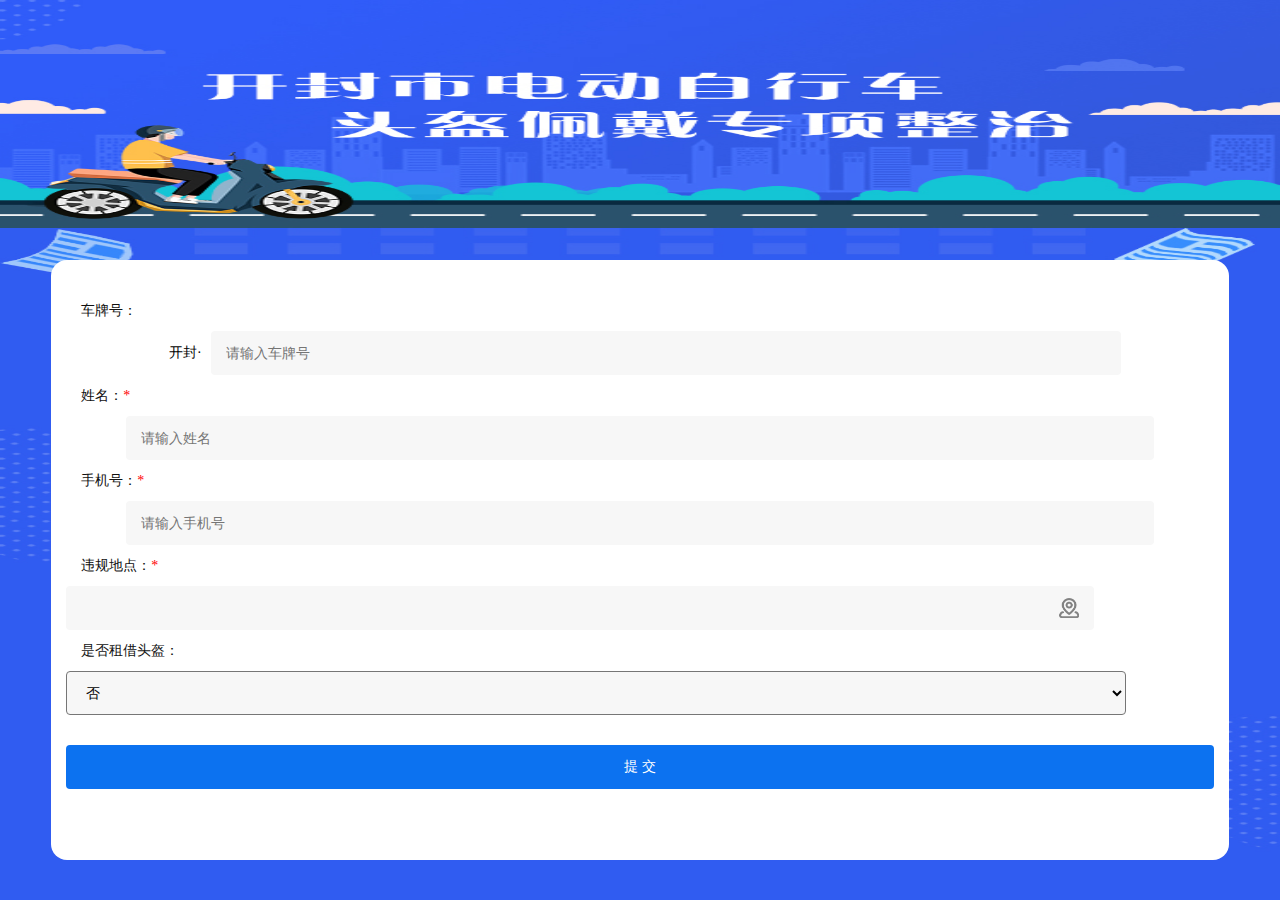
==== index.html @ 8236dee6 "初始化项目" ====
<!DOCTYPE html>
<html>
	<head>
		<meta charset="utf-8">
		<meta http-equiv="X-UA-Compatible" content="IE=edge">
		<meta name="viewport" content="width=device-width, initial-scale=1.0, user-scalable=no">
		<title>开封市电动自行车头盔佩戴专项整治</title>
		<script src="js/angular.min.js"></script>
		<script src="js/layer-v3.1.1/layer/mobile/layer.js"></script>
		<script src="js/common.js"></script>
		<link rel="stylesheet" type="text/css" href="css/app.css" />
	</head>
	<body>

		<div class="bg">
			<div id="" class="form" ng-app="myApp" ng-controller="loginCtrl">
				<div class="title_card">车牌号：</div>
				<div class="line">
					<div class="city">开封·</div>
					<input id="cardNo" class="cardNo_input" type="number" pattern="\d*" placeholder="请输入车牌号" ng-model='cardNo'
						value="" />
				</div>
				<div class="title">姓名：<a style="color: red;">*</a></div>
				<div class="line">
					<input id="username" class="form_input" type="text" required placeholder="请输入姓名" ng-model='username'
						value="" />
				</div>
				<div class="title">手机号：<a style="color: red;">*</a></div>
				<div class="line">
					<input id="phone" class="form_input" type="tel" maxlength="11" placeholder="请输入手机号"
						ng-model='phone' value="" />
				</div>
				<div class="title">违规地点：<a style="color: red;">*</a></div>
				<div class="row">
					<div id="address" class="address"></div>
					<img class="address-img" src="img/address.png" onclick="onLocation()" />
				</div>
				<div class="title">是否租借头盔：</div>
				<select id="select" class="select"
					onchange="gradeChange(this.options[this.options.selectedIndex].value)">
					<option value="0">否</option>
					<option value="1">是</option>
				</select>
				<div id="submit" class="btn" ng-click="checkSubmit()"> 提 交 </div>
			</div>
		</div>


	</body>
	<script type="text/javascript" src="https://api.map.baidu.com/api?v=2.0&ak=C93b5178d7a8ebdb830b9b557abce78b">
	</script>
	<script src="js/jquery-3.5.1.min.js"></script>
	<script>
		function getLocation() {
			if (navigator.geolocation) {
				navigator.geolocation.getCurrentPosition(showPosition, showError);
			} else {
				alert("浏览器不支持地理定位。");
			}
		}

		function showPosition(position) {
			console.log(position);
			var lat = position.coords.latitude; //纬度 
			var lng = position.coords.longitude; //经度 
			console.log('纬度:' + lat + ',经度:' + lng);

			// 系统坐标转百度经纬度
			const pointBak = new BMap.Point(lng, lat);
			const convertor = new BMap.Convertor();
			convertor.translate([pointBak], 1, 5, function(resPoint) {
				if (resPoint && resPoint.points && resPoint.points.length > 0) {
					lng = resPoint.points[0].lng;
					lat = resPoint.points[0].lat;
				}
				const point = new BMap.Point(lng, lat);
				const geo = new BMap.Geocoder();
				geo.getLocation(point, (res) => {

					//将我们获取到的经纬度保存到变量中
					var latlon = res.point.lat + ',' + res.point.lng;

					// baidu接口
					var url =
						"https://api.map.baidu.com/geocoder/v2/?ak=C93b5178d7a8ebdb830b9b557abce78b&location=" +
						latlon + "&output=json&pois=0"
					$.ajax({
						type: "GET",
						dataType: "jsonp",
						url: url,
						beforeSend: function() {
							$("#address").html('正在定位...');
						},
						success: function(res) {
							if (res.status == 0) {
								$("#address").html(res.result.formatted_address);
							}
						},
						error: function(XMLHttpRequest, textStatus, errorThrown) {
							$("#address").html("地址位置获取失败");
						}
					});

				});
			});

		}

		function showError(error) {
			switch (error.code) {
				case error.PERMISSION_DENIED:
					alert("定位失败,用户拒绝请求地理定位");
					break;
				case error.POSITION_UNAVAILABLE:
					alert("定位失败,位置信息是不可用");
					break;
				case error.TIMEOUT:
					alert("定位失败,请求获取用户位置超时");
					break;
				case error.UNKNOWN_ERROR:
					alert("定位失败,定位系统失效");
					break;
			}
		}



		// 点击定位
		function onLocation() {
			console.log('点击定位')
			this.getLocation()
		}

		// 选择租借头盔
		function gradeChange(tx) {
			// alert(tx);
			console.log(tx)
		}

		// 清空输入内容
		function clearData() {
			$(document).ready(function() {
				$("#submit").click(function() {
					$("#cardNo").val('');
					$("#username").val('');
					$("#phone").val('');
				});
			});
		}


		// 获取url参数
		function getQueryVariable(variable) {
			var query = window.location.search.substring(1);
			var vars = query.split("&");
			for (var i = 0; i < vars.length; i++) {
				var pair = vars[i].split("=");
				if (pair[0] == variable) {
					return pair[1];
				}
			}
			return (false);
		}

		// 点击提交
		var app = angular.module('myApp', []);
		app.controller('loginCtrl', function($scope, $http, $rootScope) {
			$scope.checkSubmit = function() {


				if (!$scope.username || $scope.username == '') {
					common.toast({
						message: '请输入用户名'
					})
					return false
				}

				if (!$scope.phone || $scope.phone == '') {
					common.toast({
						message: '请输入手机号'
					})
					return false
				}

				if ($scope.phone.length != 11) {
					common.toast({
						message: '请输入正确的手机号码'
					})
					return false
				}

				var address = document.getElementById("address").innerHTML

				if (!address || address == '') {
					common.toast({
						message: '请选择违规地点'
					})
					return false
				}
				

				var police_id = 1;
				police_id = window.getQueryVariable("police_id")

				// 选择是否租借头盔
				var is_helmet = 0;
				var select = document.getElementById("select");
				is_helmet = select.selectedIndex

				$.ajax({
					type: 'POST',
					url: "https://mini.tangdoush.com/api/police/policeMessage",
					contentType: 'application/json',
					async: true,
					dataType: 'JSON',
					contentType: 'application/x-www-form-urlencoded;charset=utf-8',
					data: {
						police_id: police_id,
						ebike_number: $scope.cardNo,
						user_name: $scope.username,
						user_mobile: $scope.phone,
						address: address,
						is_helmet: is_helmet,
					},
					beforeSend: function() {
						//3.设置提交按钮失效，以实现防止按钮重复点击
						$("#submit").attr('disabled', true);
					},
					complete: function() {
						//5.提交完成后按钮重新设置有效
						$("#submit").removeAttr('disabled');
					},
					success: function(res) {
						console.log(res)
						if (res.code == 1) {
							window.location.href = 'success.html?ebike_number='+$scope.cardNo+'&user_name='+$scope.username+'&user_mobile='+$scope.phone+'&address='+address+'' 
							$("#cardNo").val('');
							$("#username").val('');
							$("#phone").val('');
						} else {
							common.toast({
								title: res.msg
							});
						}

					}
				});

			}
		});
	</script>

</html>
---- css/app.css ----
* {
	margin: 0;
	padding: 0;
}

body {
	background-color: #FFFFFF;

}


.bg {
	background: #FFFFFF;
	background-image: url(../img/home_bg.jpg);
	/* position: fixed; */
	width: 100%;
	height: 900px;
	background-size: 100% 900px;
}

.bg1 {
	background: #FFFFFF;
	background-image: url(../img/detailAll_bg.jpg) ;
	width: 100%;
	height: 1250px;
	background-size: 100% 1250px;
}

.bg2 {
	background: #FFFFFF;
	background-image: url(../img/detail_bg.jpg);
	/* position: fixed; */
	width: 100%;
	height: 900px;
	background-size: 100% 900px;
}

.form {
	position: absolute;
	left: 50%;
	top: 0;
	height: 600px;
	width: 92%;
	margin-left: -46%;
	margin-top: 260px;
	background-color: #FFFFFF;
	border-radius: 16px;
	/* transform: translateX(-50%); */
	/* transform: translateY(-50%); */
}

.line{
	display: flex;
	justify-content: center;
	align-items: center;
}
.city{
	margin-left: 30px;
	width: 42px;
	font-size: 14px;
}

.required{
	margin-left: 10px;
	color: red;
}

.title_card {
	color: #111111;
	font-size: 14px;
	height: 2.5625rem;
	line-height: 2.5625rem;
	margin-left: 30px;
	padding-top: 30px;
}

.title {
	color: #111111;
	font-size: 14px;
	height: 2.5625rem;
	line-height: 2.5625rem;
	margin-left: 30px;
}

.cardNo_input{
	width: 76%;
	height: 2.75rem;
	display: block;
	font-size: 14px;
	border-radius: 4px;
	border: none;
	background-color: #f7f7f7;
	text-align: left;
	padding-left: 15px;
	margin-right: 20px;
}


.form_input {
	width: 86%;
	height: 2.75rem;
	display: block;
	margin: 0 15px;
	font-size: 14px;
	border-radius: 4px;
	border: none;
	background-color: #f7f7f7;
	text-align: left;
	padding-left: 15px;
}

.row {
	width: 86%;
	height: 2.75rem;
	display: flex;
	margin: 0 15px;
	font-size: 14px;
	border-radius: 4px;
	background-color: #f7f7f7;
	padding-left: 15px;
	justify-content: space-between;
	align-items: center;
}

.row div {
	font-size: 0.875rem;
	color: #111111;
}

.address {
	text-overflow: ellipsis;
	display: -webkit-box;
	-webkit-box-orient: vertical;
	-webkit-box-pack: center;
	-webkit-box-align: center;
	-webkit-line-clamp: 2;
	overflow: hidden;
}

.address-img {
	width: 20px;
	height: 20px;
	margin-right: 15px;
}

.select {
	width: 90%;
	height: 2.75rem;
	display: flex;
	margin: 0 15px;
	font-size: 14px;
	border-radius: 4px;
	background-color: #f7f7f7;
	padding-left: 15px;
	justify-content: space-between;
	align-items: center;
}

.text {
	width: 100px;
	height: 40px;
}

.lease-img {
	width: 14px;
	height: 20px;
	margin-right: 15px;
}


.btn {
	background-color: #0c72f0;
	height: 2.75rem;
	border-radius: 0.25rem;
	margin: 0 15px;
	margin-top: 30px;
	line-height: 2.75rem;
	text-align: center;
	font-size: 0.875rem;
	color: white;
}


.box {
	position: relative;
	left: 0;
	top: 240px;
	margin: 0 15px;
}

.section {
	font-size: 14px;
	color: #FFFFFF;
	height: 20px;
}

.row2 {
	height: 40px;
	display: flex;
	margin: 2px auto;
	font-size: 14px;
	border-radius: 4px;
	background-color: rgba(255, 255, 255, 0.2);
	justify-content: space-between;
	align-items: center;
}

.list_title {
	padding-left: 30px;
	font-size: 14px;
	color: #FFFFFF;
}

.list_subTitle {
	padding-right: 30px;
	font-size: 14px;
	color: #FFFFFF;
}
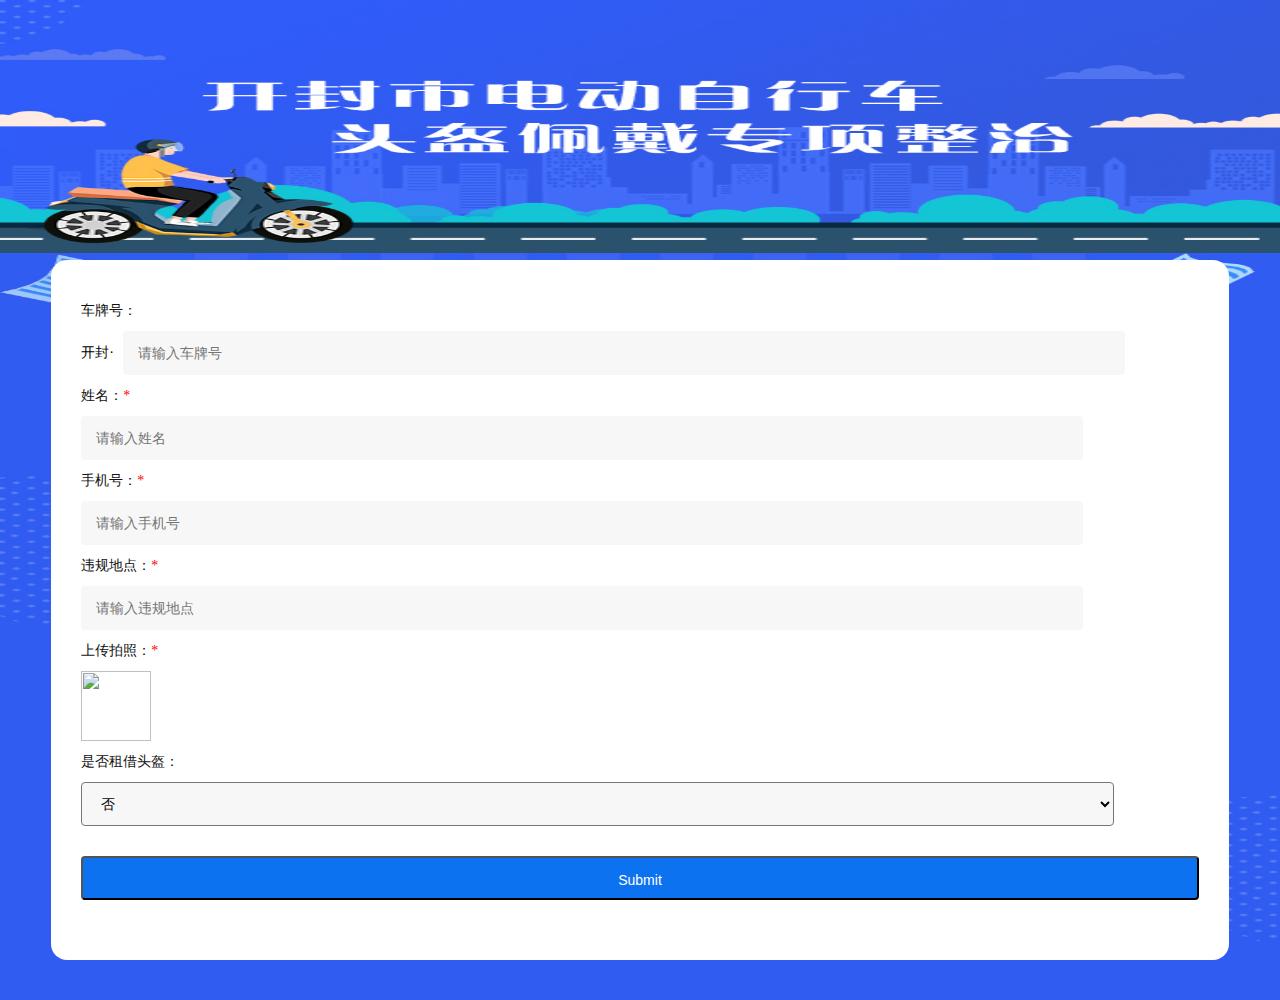
==== commit 0ba6864d: "初始化项目" ====
--- a/index.html
+++ b/index.html
@@ -17,8 +17,8 @@
 				<div class="title_card">车牌号：</div>
 				<div class="line">
 					<div class="city">开封·</div>
-					<input id="cardNo" class="cardNo_input" type="number" pattern="\d*" placeholder="请输入车牌号" ng-model='cardNo'
-						value="" />
+					<input id="cardNo" class="cardNo_input" type="number" pattern="\d*" placeholder="请输入车牌号"
+						ng-model='cardNo' value="" />
 				</div>
 				<div class="title">姓名：<a style="color: red;">*</a></div>
 				<div class="line">
@@ -27,27 +27,44 @@
 				</div>
 				<div class="title">手机号：<a style="color: red;">*</a></div>
 				<div class="line">
-					<input id="phone" class="form_input" type="tel" maxlength="11" placeholder="请输入手机号"
-						ng-model='phone' value="" />
+					<input id="phone" class="form_input" type="tel" maxlength="11" placeholder="请输入手机号" ng-model='phone'
+						value="" />
 				</div>
 				<div class="title">违规地点：<a style="color: red;">*</a></div>
-				<div class="row">
-					<div id="address" class="address"></div>
-					<img class="address-img" src="img/address.png" onclick="onLocation()" />
+				<div class="line">
+					<input id="address" class="form_input" type="text"  required placeholder="请输入违规地点" ng-model='address'
+						value="" />
+				</div>
+			<!-- 	<div class="title">违规地点：<a style="color: red;">*</a></div>
+				<div class="line">
+					<div class="row">
+						<div id="address" class="address"></div>
+						<img class="address-img" src="img/address.png" onclick="onLocation()" />
+					</div>
+				</div> -->
+				<div class="title">上传拍照：<a style="color: red;">*</a></div>
+				<div class="line">
+					  <img src="./img/photo.jpg" class="img_id" id="img_id" onclick="onImg()"> 
+						<input type="file" id="img_file" name="image" capture="camera" accept="image/*" style="display: none;" onchange="showImg()"/>
 				</div>
 				<div class="title">是否租借头盔：</div>
-				<select id="select" class="select"
-					onchange="gradeChange(this.options[this.options.selectedIndex].value)">
-					<option value="0">否</option>
-					<option value="1">是</option>
-				</select>
-				<div id="submit" class="btn" ng-click="checkSubmit()"> 提 交 </div>
+				<div class="line">
+					<select id="select" class="select"
+						onchange="gradeChange(this.options[this.options.selectedIndex].value)">
+						<option value="0">否</option>
+						<option value="1">是</option>
+					</select>
+				</div>
+				<div class="submit">
+					<input type="submit" id="submit"  class="submit-btn" ng-click="checkSubmit()"></input>
+				</div>
+					
 			</div>
 		</div>
 
 
 	</body>
-	<script type="text/javascript" src="https://api.map.baidu.com/api?v=2.0&ak=C93b5178d7a8ebdb830b9b557abce78b">
+	<script type="text/javascript" src="https://api.map.baidu.com/api?v=3.0&ak=yjFG1S1VZ1vPMAsvGzWY3SVb8TCuAGfq">
 	</script>
 	<script src="js/jquery-3.5.1.min.js"></script>
 	<script>
@@ -79,11 +96,13 @@
 
 					//将我们获取到的经纬度保存到变量中
 					var latlon = res.point.lat + ',' + res.point.lng;
-
 					// baidu接口
+					// var url =
+					// 	"https://api.map.baidu.com/geocoder/v2/?ak=c9wqDwuAOnwSC9do0HNdaPF0YTGe9OZL&location=" +
+					// 	latlon + "&output=json&pois=0"
 					var url =
-						"https://api.map.baidu.com/geocoder/v2/?ak=C93b5178d7a8ebdb830b9b557abce78b&location=" +
-						latlon + "&output=json&pois=0"
+						'https://api.map.baidu.com/reverse_geocoding/v3/?ak=yjFG1S1VZ1vPMAsvGzWY3SVb8TCuAGfq&output=json&location=' + latlon
+					
 					$.ajax({
 						type: "GET",
 						dataType: "jsonp",
@@ -136,16 +155,124 @@
 			// alert(tx);
 			console.log(tx)
 		}
-
-		// 清空输入内容
-		function clearData() {
-			$(document).ready(function() {
-				$("#submit").click(function() {
-					$("#cardNo").val('');
-					$("#username").val('');
-					$("#phone").val('');
-				});
+		
+		// 点击图片
+		function onImg (){
+			const input = document.querySelector('#img_file')
+			input.click()
+		}
+		
+		//回调函数返回file的值（将base64编码转成file）
+		function dataURLtoFile  (dataurl,name)  {
+		  var arr = dataurl.split(','); 
+			var mime = arr[0].match(/:(.*?);/)[1];
+		  var bstr = atob(arr[1]); 
+			let n = bstr.length;
+		  var u8arr = new Uint8Array(n);
+		  // eslint-disable-next-line no-plusplus
+		  while (n--) {
+		    u8arr[n] = bstr.charCodeAt(n);
+		  }
+		  var suffix = mime.split('/');
+		  return new File([u8arr], name, { type: mime });
+		};
+		
+		// 选择图片
+		function showImg() {
+			// var img_file =  $("#img_file").val();
+			var file = document.getElementById('img_file').files[0];
+			console.log(file)
+			if (file) {
+				let reader = new FileReader();
+				//读取file
+				reader.readAsDataURL(file);
+				reader.onloadend = function(e) {
+					let img = new Image() //新建一个img标签（还没嵌入DOM节点)
+					img.src = e.target.result //将图片的路径设成file路径
+					img.onload = function() {
+						// 缩放图片需要的canvas
+						let canvas = document.createElement('canvas'),
+							context = canvas.getContext('2d'),
+							// 图片原始尺寸
+							originWidth = this.width,
+							originHeight = this.height,
+							// 最大尺寸限制
+							maxWidth = 600,
+							maxHeight = 600,
+							// 目标尺寸
+							targetWidth = originWidth,
+							targetHeight = originHeight;
+						// 图片尺寸超过400x400的限制
+						if (originWidth > maxWidth || originHeight > maxHeight) {
+							if (originWidth / originHeight > maxWidth / maxHeight) {
+								// 更宽，按照宽度限定尺寸
+								targetWidth = maxWidth;
+								targetHeight = Math.round(maxWidth * (originHeight / originWidth));
+							} else {
+								targetHeight = maxHeight;
+								targetWidth = Math.round(maxHeight * (originWidth / originHeight));
+							}
+						}
+						// canvas对图片进行缩放
+						canvas.width = targetWidth;
+						canvas.height = targetHeight;
+						// 清除画布
+						context.clearRect(0, 0, targetWidth, targetHeight);
+						// 图片压缩
+						context.drawImage(img, 0, 0, targetWidth, targetHeight);
+						// 图片小于1M不压缩
+						console.log("压缩前：" + (file.size / 1024).toFixed(2) + 'kb');
+						// if (file.size > Math.pow(1024, 2)) {
+							//canvas转为base64 缩放比例是0-1
+							let data = canvas.toDataURL(file.type || 'image/png', 1.0);
+							//压缩完成
+							file = dataURLtoFile(data, file.name);
+						// }
+						console.log("压缩后：" + (file.size / 1024).toFixed(2) + 'kb');
+						uploadFile(file)
+					}
+				}
+			}
+			// var re = new FileReader();
+			// re.readAsDataURL(file);
+			// re.onload = function(re) {
+			// 	$('#img_id').attr("src", re.target.result);
+			// }
+
+		}
+		
+		var ebike_pic = null
+		
+		// 上传图片
+		function uploadFile(file) {
+			
+			var formData = new FormData();
+			formData.append('file', file);
+			$.ajax({
+				type: 'POST',
+				url: "https://mini.tangdoush.com/api/police/uploadFile",
+				data: formData,
+				mimeType: "multipart/form-data",
+				dataType: 'JSON',
+				cache: false,
+				processData: false,
+				contentType: false,
+				success: function(res) {
+					if (res.code == 1) {
+						common.toast({
+							title: res.msg
+						});
+						$('#img_id').attr("src", res.data.srcall);
+						ebike_pic = res.data.srcall
+					} else {
+						common.toast({
+							title: res.msg
+						});
+					}
+			
+				}
 			});
+			
 		}
 
 
@@ -188,17 +315,33 @@
 					})
 					return false
 				}
-
-				var address = document.getElementById("address").innerHTML
-
-				if (!address || address == '') {
+				
+				if (!$scope.address || $scope.address == '') {
 					common.toast({
-						message: '请选择违规地点'
+						message: '请输入违规地点'
 					})
 					return false
 				}
 				
 
+				// var address = document.getElementById("address").innerHTML
+
+				// if (!address || address == '') {
+				// 	common.toast({
+				// 		message: '请选择违规地点'
+				// 	})
+				// 	return false
+				// }
+				
+			
+				if (!ebike_pic || ebike_pic == '') {
+					common.toast({
+						message: '请上传拍照'
+					})
+					return false
+				}
+
+				
 				var police_id = 1;
 				police_id = window.getQueryVariable("police_id")
 
@@ -206,7 +349,8 @@
 				var is_helmet = 0;
 				var select = document.getElementById("select");
 				is_helmet = select.selectedIndex
-
+	
+		
 				$.ajax({
 					type: 'POST',
 					url: "https://mini.tangdoush.com/api/police/policeMessage",
@@ -219,8 +363,9 @@
 						ebike_number: $scope.cardNo,
 						user_name: $scope.username,
 						user_mobile: $scope.phone,
-						address: address,
+						address:  $scope.address,
 						is_helmet: is_helmet,
+						ebike_pic: ebike_pic
 					},
 					beforeSend: function() {
 						//3.设置提交按钮失效，以实现防止按钮重复点击
@@ -233,10 +378,17 @@
 					success: function(res) {
 						console.log(res)
 						if (res.code == 1) {
-							window.location.href = 'success.html?ebike_number='+$scope.cardNo+'&user_name='+$scope.username+'&user_mobile='+$scope.phone+'&address='+address+'' 
+							window.location.href = 'success.html?ebike_number=' + $scope.cardNo +
+								'&user_name=' + $scope.username + '&user_mobile=' + $scope.phone +
+								'&address=' + $scope.address + '&ebike_pic=' + ebike_pic +''
 							$("#cardNo").val('');
 							$("#username").val('');
 							$("#phone").val('');
+							$("#address").val('');
+							// $("#address").html('');
+							$("#img_file").val('');
+							$('#img_id').attr("src", './img/photo.jpg');
+								ebike_pic = null
 						} else {
 							common.toast({
 								title: res.msg
--- a/css/app.css
+++ b/css/app.css
@@ -14,16 +14,16 @@
 	background-image: url(../img/home_bg.jpg);
 	/* position: fixed; */
 	width: 100%;
-	height: 900px;
-	background-size: 100% 900px;
+	height: 1000px;
+	background-size: 100% 1000px;
 }
 
 .bg1 {
 	background: #FFFFFF;
 	background-image: url(../img/detailAll_bg.jpg) ;
 	width: 100%;
-	height: 1250px;
-	background-size: 100% 1250px;
+	height: 1340px;
+	background-size: 100% 1340px;
 }
 
 .bg2 {
@@ -39,7 +39,7 @@
 	position: absolute;
 	left: 50%;
 	top: 0;
-	height: 600px;
+	height: 700px;
 	width: 92%;
 	margin-left: -46%;
 	margin-top: 260px;
@@ -51,11 +51,14 @@
 
 .line{
 	display: flex;
-	justify-content: center;
-	align-items: center;
-}
+	padding-left: 30px;
+	align-items: center;
+}
+.line .img_id{
+	width: 70px; 
+	height: 70px;
+} 
 .city{
-	margin-left: 30px;
 	width: 42px;
 	font-size: 14px;
 }
@@ -83,7 +86,7 @@
 }
 
 .cardNo_input{
-	width: 76%;
+	width: 86%;
 	height: 2.75rem;
 	display: block;
 	font-size: 14px;
@@ -92,7 +95,7 @@
 	background-color: #f7f7f7;
 	text-align: left;
 	padding-left: 15px;
-	margin-right: 20px;
+	margin-right: 30px;
 }
 
 
@@ -100,7 +103,6 @@
 	width: 86%;
 	height: 2.75rem;
 	display: block;
-	margin: 0 15px;
 	font-size: 14px;
 	border-radius: 4px;
 	border: none;
@@ -113,7 +115,7 @@
 	width: 86%;
 	height: 2.75rem;
 	display: flex;
-	margin: 0 15px;
+	/* margin: 0 15px; */
 	font-size: 14px;
 	border-radius: 4px;
 	background-color: #f7f7f7;
@@ -147,7 +149,7 @@
 	width: 90%;
 	height: 2.75rem;
 	display: flex;
-	margin: 0 15px;
+	/* margin: 0 15px; */
 	font-size: 14px;
 	border-radius: 4px;
 	background-color: #f7f7f7;
@@ -167,12 +169,33 @@
 	margin-right: 15px;
 }
 
+.submit {
+	height: 2.75rem;
+	margin: 0 30px;
+	margin-top: 30px;
+	line-height: 2.75rem;
+	text-align: center;
+	font-size: 0.875rem;
+	color: white;
+}
+
+.submit-btn {
+	background-color: #0c72f0;
+	height: 2.75rem;
+	width: 100%;
+	height: 2.75rem;
+	line-height: 2.75rem;
+	border-radius: 0.25rem;
+	font-size: 0.875rem;
+	color: white;
+	-webkit-appearance: none;
+}
 
 .btn {
 	background-color: #0c72f0;
 	height: 2.75rem;
 	border-radius: 0.25rem;
-	margin: 0 15px;
+	margin: 0 30px;
 	margin-top: 30px;
 	line-height: 2.75rem;
 	text-align: center;
@@ -216,3 +239,8 @@
 	font-size: 14px;
 	color: #FFFFFF;
 }
+
+.input-file {
+	margin-left: 30px;
+	
+}